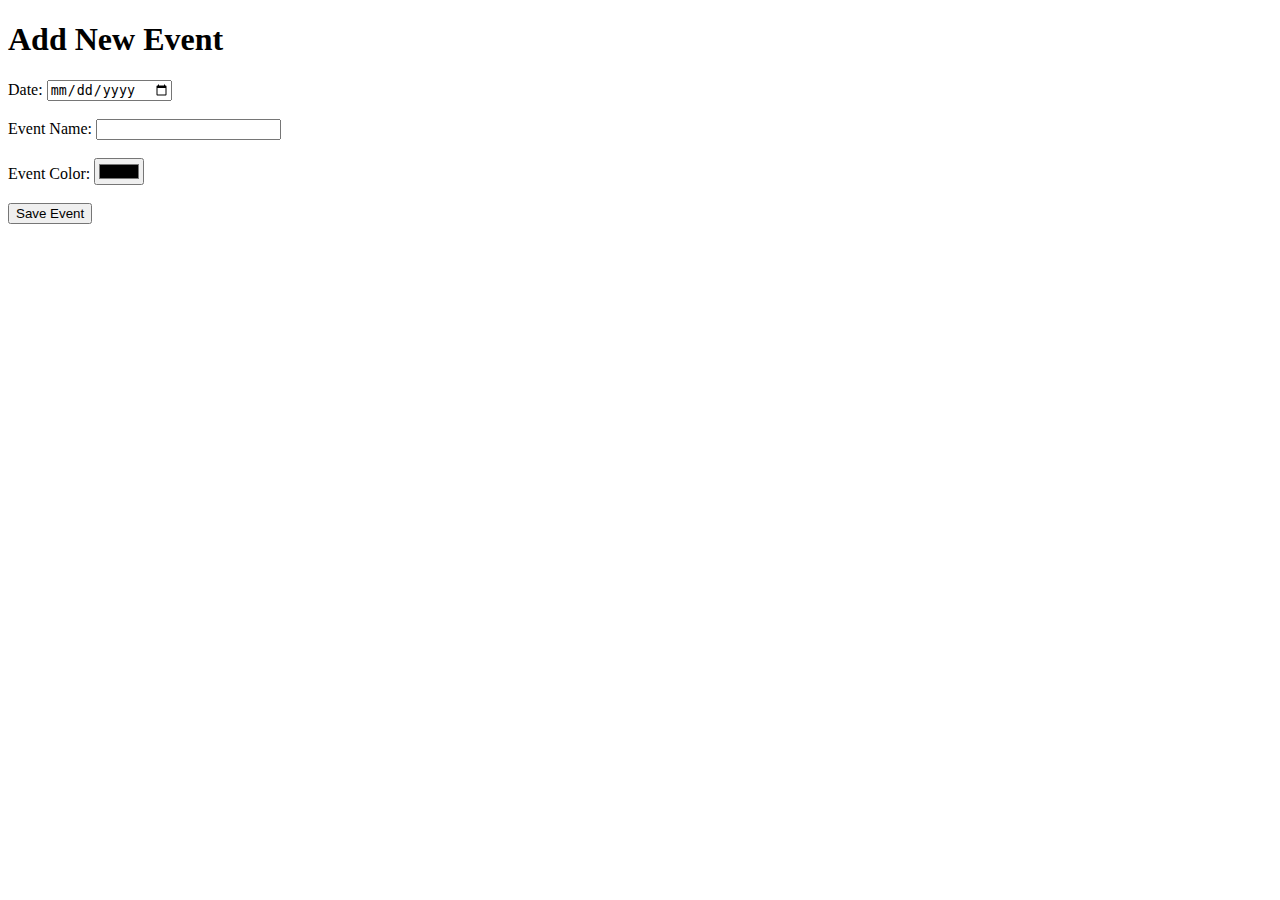
==== addevent.html @ 9c78ab6d "Add files via upload" ====
<!DOCTYPE html>
<html lang="en">
<head>
    <meta charset="UTF-8">
    <meta name="viewport" content="width=device-width, initial-scale=1.0">
    <title>Add Event</title>
</head>
<body>
    <h1>Add New Event</h1>
    <form id="event-form">
        <label for="event-date">Date: </label>
        <input type="date" id="event-date" required><br><br>

        <label for="event-name">Event Name: </label>
        <input type="text" id="event-name" required><br><br>

        <label for="event-color">Event Color: </label>
        <input type="color" id="event-color" required><br><br>

        <button type="submit">Save Event</button>
    </form>

    <script>
        document.getElementById('event-form').addEventListener('submit', function(e) {
            e.preventDefault();

            const eventDate = document.getElementById('event-date').value;
            const eventName = document.getElementById('event-name').value;
            const eventColor = document.getElementById('event-color').value;

            if (eventDate && eventName && eventColor) {
                saveEvent(eventDate, eventName, eventColor);
                alert('Event saved successfully!');
                window.location.replace('calendar.html'); 
            }
        });

        function saveEvent(eventDate, eventName, eventColor) {
            const events = JSON.parse(localStorage.getItem('events')) || [];
            events.push({ date: eventDate, name: eventName, color: eventColor });
            localStorage.setItem('events', JSON.stringify(events));
        }
    </script>
</body>
</html>
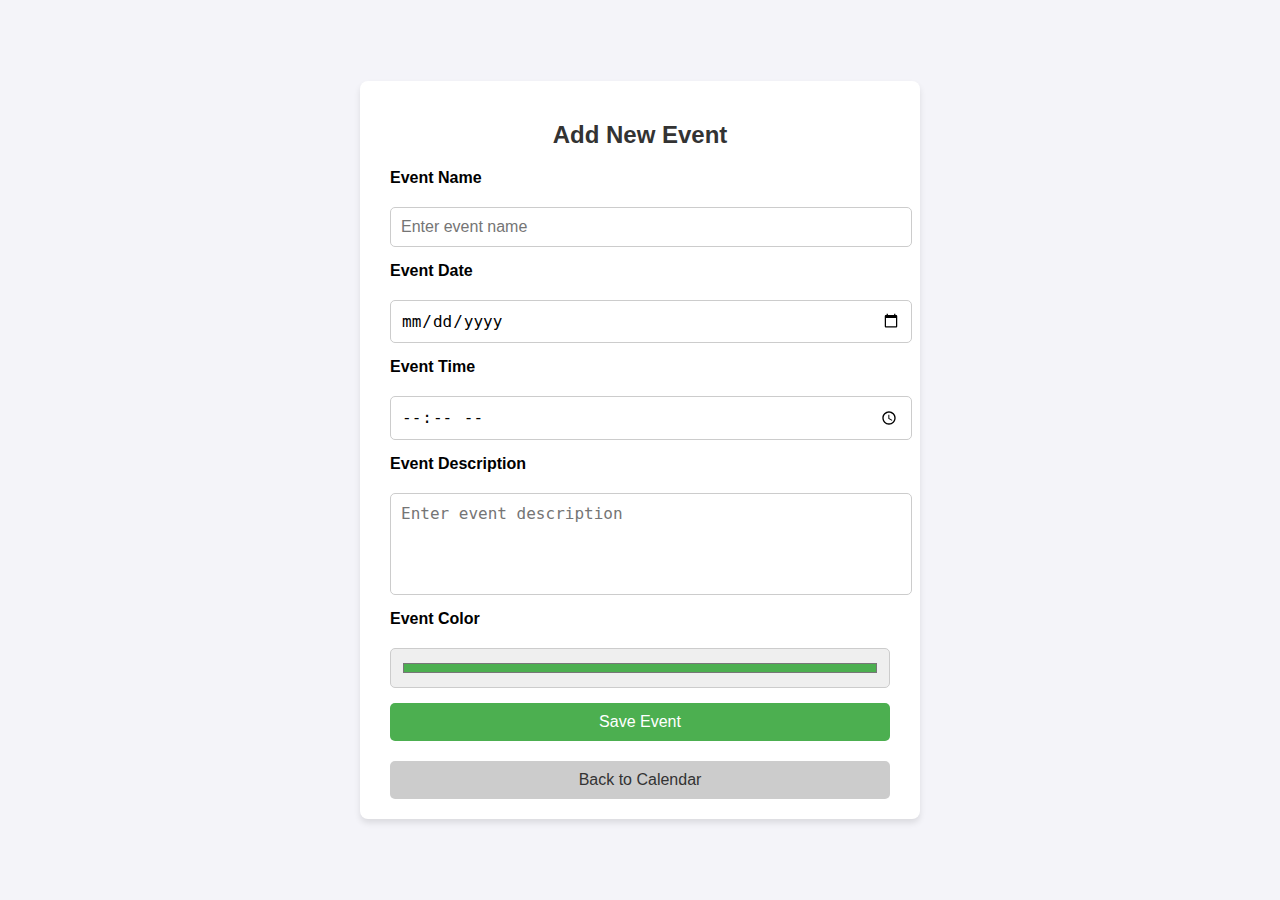
==== commit 854d481b: "Add files via upload" ====
--- a/addevent.html
+++ b/addevent.html
@@ -1,45 +1,160 @@
 <!DOCTYPE html>
 <html lang="en">
+
 <head>
     <meta charset="UTF-8">
     <meta name="viewport" content="width=device-width, initial-scale=1.0">
-    <title>Add Event</title>
+    <title>Add New Event</title>
+    <link rel="stylesheet" href="styles.css">
+    <style>
+        /* Basic Reset */
+        body, html {
+            margin: 0;
+            padding: 0;
+            font-family: Arial, sans-serif;
+        }
+
+        /* Page Layout */
+        body {
+            background-color: #f4f4f9;
+            display: flex;
+            justify-content: center;
+            align-items: center;
+            height: 100vh;
+        }
+
+        .add-event-container {
+            background: #ffffff;
+            border-radius: 8px;
+            box-shadow: 0 4px 6px rgba(0, 0, 0, 0.1);
+            padding: 20px 30px;
+            width: 100%;
+            max-width: 500px;
+            text-align: center;
+        }
+
+        h2 {
+            margin-bottom: 20px;
+            color: #333333;
+        }
+
+        form {
+            display: flex;
+            flex-direction: column;
+            gap: 15px;
+        }
+
+        label {
+            font-weight: bold;
+            margin-bottom: 5px;
+            text-align: left;
+        }
+
+        input, textarea, button {
+            font-size: 16px;
+            padding: 10px;
+            border: 1px solid #ccc;
+            border-radius: 5px;
+            width: 100%;
+        }
+
+        input:focus, textarea:focus {
+            outline: none;
+            border-color: #4CAF50;
+        }
+
+        textarea {
+            resize: none;
+            height: 80px;
+        }
+
+        input[type="color"] {
+            height: 40px;
+        }
+
+        button {
+            background-color: #4CAF50;
+            color: #ffffff;
+            border: none;
+            cursor: pointer;
+            transition: background-color 0.3s ease;
+        }
+
+        button:hover {
+            background-color: #45a049;
+        }
+
+        .back-button {
+            background-color: #cccccc;
+            color: #333333;
+            margin-top: 10px;
+        }
+
+        .back-button:hover {
+            background-color: #b3b3b3;
+        }
+
+        .form-actions {
+            display: flex;
+            flex-direction: column;
+            gap: 10px;
+        }
+    </style>
 </head>
+
 <body>
-    <h1>Add New Event</h1>
-    <form id="event-form">
-        <label for="event-date">Date: </label>
-        <input type="date" id="event-date" required><br><br>
+    <div class="add-event-container">
+        <h2>Add New Event</h2>
+        <form id="add-event-form">
+            <label for="event-name">Event Name</label>
+            <input type="text" id="event-name" name="event-name" placeholder="Enter event name" required>
 
-        <label for="event-name">Event Name: </label>
-        <input type="text" id="event-name" required><br><br>
+            <label for="event-date">Event Date</label>
+            <input type="date" id="event-date" name="event-date" required>
 
-        <label for="event-color">Event Color: </label>
-        <input type="color" id="event-color" required><br><br>
+            <label for="event-time">Event Time</label>
+            <input type="time" id="event-time" name="event-time" required>
 
-        <button type="submit">Save Event</button>
-    </form>
+            <label for="event-description">Event Description</label>
+            <textarea id="event-description" name="event-description" placeholder="Enter event description" required></textarea>
+
+            <label for="event-color">Event Color</label>
+            <input type="color" id="event-color" name="event-color" value="#4CAF50">
+
+            <div class="form-actions">
+                <button type="submit">Save Event</button>
+                <button type="button" class="back-button" onclick="window.location.href='calendar.html'">Back to Calendar</button>
+            </div>
+        </form>
+    </div>
 
     <script>
-        document.getElementById('event-form').addEventListener('submit', function(e) {
+        document.getElementById("add-event-form").addEventListener("submit", function (e) {
             e.preventDefault();
 
-            const eventDate = document.getElementById('event-date').value;
-            const eventName = document.getElementById('event-name').value;
-            const eventColor = document.getElementById('event-color').value;
+            // Collect values from the form fields
+            const newEvent = {
+                name: document.getElementById("event-name").value,
+                date: document.getElementById("event-date").value,
+                time: document.getElementById("event-time").value,
+                description: document.getElementById("event-description").value,
+                color: document.getElementById("event-color").value,
+            };
 
-            if (eventDate && eventName && eventColor) {
-                saveEvent(eventDate, eventName, eventColor);
-                alert('Event saved successfully!');
-                window.location.replace('calendar.html'); 
-            }
+            // Retrieve existing events from localStorage or initialize an empty array
+            let events = JSON.parse(localStorage.getItem("events")) || [];
+
+            // Add the new event to the array
+            events.push(newEvent);
+
+            // Save the updated events array to localStorage
+            localStorage.setItem("events", JSON.stringify(events));
+
+            // Notify the user and redirect to the calendar
+            alert("Event added successfully!");
+            window.location.href = "calendar.html";
         });
-
-        function saveEvent(eventDate, eventName, eventColor) {
-            const events = JSON.parse(localStorage.getItem('events')) || [];
-            events.push({ date: eventDate, name: eventName, color: eventColor });
-            localStorage.setItem('events', JSON.stringify(events));
-        }
     </script>
 </body>
+
 </html>
--- a/styles.css
+++ b/styles.css
@@ -0,0 +1,91 @@
+styles.css
+
+
+body {
+    font-family: Arial, sans-serif;/*set page font*/
+    background-color: #f4f4f9;/*background color*/
+    margin: 0;/*remove margin*/
+    padding: 0;/*remove padding*/
+}
+
+h2 {
+    text-align: center;/*centers text for h2*/
+}
+
+.container {
+    inline-size: 80%;/*set container width*/
+    margin: 0 auto;/*center automatically*/
+}
+
+/*calendar*/
+.calendar-container {
+    max-inline-size: 800px;/*limit calendar width*/
+    margin: 50px auto;/*add margins*/
+    padding: 20px;/*add padding*/
+    background-color: white;/*set background color*/
+    box-shadow: 0px 4px 10px rgba(0, 0, 0, 0.1);/*add shadow*/
+}
+
+.calendar-grid {
+    display: grid;/*enables grid layout for calendar days*/
+    grid-template-columns: repeat(7, 1fr);/*make 7 columns*/
+    grid-gap: 10px;/*add space between grid*/
+    margin-block-start: 20px;/*add space above grid*/
+}
+
+.calendar-grid div {
+    text-align: center;/*centers grid*/
+    padding: 20px;/*adds padding*/
+    cursor: pointer;/*make cursor pointer while hovering*/
+}
+
+.calendar-grid .calendar-day:hover {
+    background-color: #f0f0f0;/*color change when hover over date*/
+}
+
+.add-event-btn {
+    display: block;/*make button block so it takes up the full width*/
+    margin: 20px auto;/*adds margin and center button*/
+    padding: 10px 20px;/*adds padding*/
+    background-color: #28a745;/*set background color*/
+    color: white;/*set text color*/
+    border: none;/*remove border*/
+    border-radius: 5px;/*round corner*/
+    cursor: pointer;/*when hover over button make pointer*/
+}
+
+.add-event-btn:hover {
+    background-color: #218838;/*darken button when hover*/
+}
+
+#upcoming-events {
+    margin-block-start: 30px;/*add space above upcoming events*/
+}
+/* calendar event dots */
+.event-dot {
+    inline-size: 10px;/*width of dot*/
+    block-size: 10px;/*height of dot*/
+    border-radius: 50%;/*dot is circular*/
+    margin-block-start: 5px;/*add space above dot*/
+    display: inline-block;/*make dot appear next to inline elements*/
+}
+
+/* add space around event description in calendar */
+.calendar-day {
+    padding: 10px;/*padding for calendar day*/
+    cursor: pointer;/*cursor to pointer on hover*/
+    position: relative;/*allows position of event dot*/
+}
+
+.add-event-btn {
+    margin-block-start: 20px;/*space above add event button*/
+}
+
+/* styling for the add-event form */
+.add-event-container {
+    max-inline-size: 500px;
+    margin: 50px auto;
+    padding: 20px;
+    background-color: white;
+    box-shadow: 0px 4px 10px rgba(0, 0, 0, 0.1);
+}